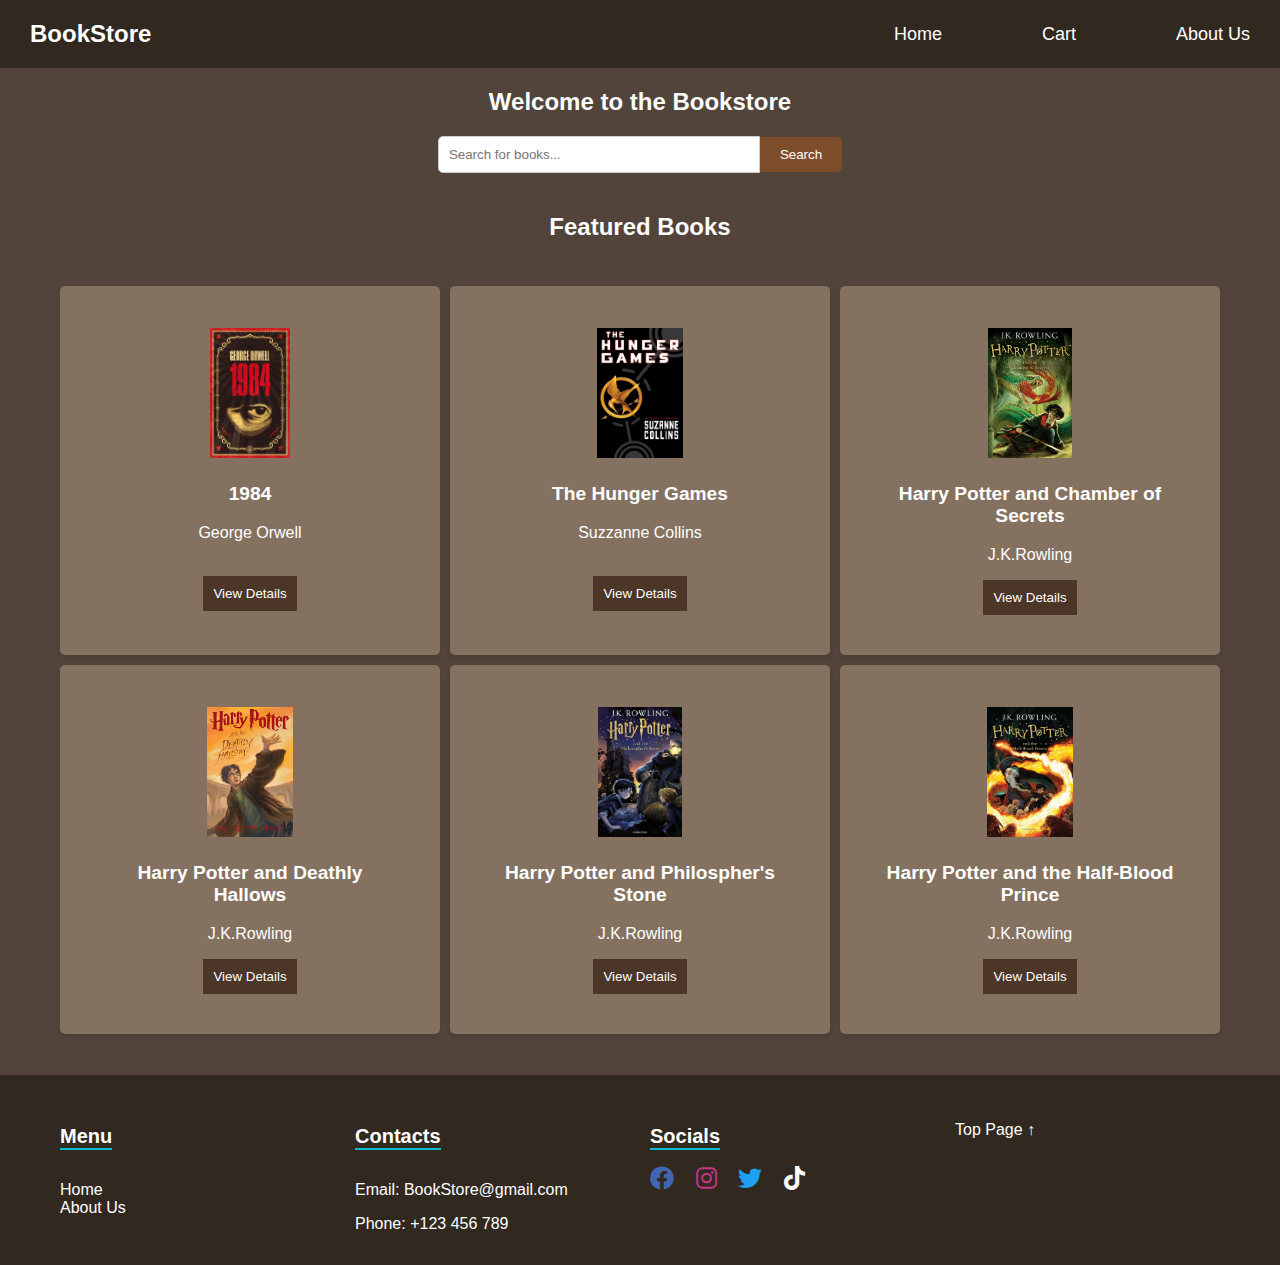
==== Site/index.html @ 6e3b116a "Add files via upload" ====
<!DOCTYPE html>
<html lang="en">
<head>
    <meta charset="UTF-8">
    <meta name="viewport" content="width=device-width, initial-scale=1.0">
    <title>Bookstore</title>

    <link href="https://fonts.googleapis.com/css2?family=Merriweather:wght@300;400&family=Roboto:wght@400;500&display=swap" rel="stylesheet">
  <link rel="stylesheet" href="https://cdnjs.cloudflare.com/ajax/libs/font-awesome/6.0.0-beta3/css/all.min.css">
    <link rel="stylesheet" href="onlyCart.css">
    <link rel="stylesheet" href="home.css">
    
</head>
<body style="padding-bottom:50 ;">
    <nav class="navbar">
        <a href="index.html"><div class="logo">BookStore</div></a>
        <ul class="nav-links">
          <li><a href="index.html">Home</a></li>
          <li><a href="#" onclick="open_cart()">Cart</a></li>
          <li><a href="About.html">About Us</a></li>
      
        </ul>
      </nav>
      
      
            <div class="cart">
      
              <div class="top_cart">
                  <h3>My Cart<span>(Item in cart)</span></h3>
                  <span class="close1" onclick="close_cart()"><i class="fa-regular fa-circle-xmark"></i></span>
              </div>
            
              <div class="item_in_cart">
                      <div class="item">
                          <div class="imgbook"><img src="images/THG.jpg" alt="book image" ></div>
                          
                          <div class="content">
                              <h4> The Hunger Games (Book One) </h4>
                              <h6>Suzanne Collins</h6>
                              <p class="book_price">599 EG</p>
                          </div>
            
                         <div class="delet">
                               <button class="delet_item"><i class="fa-solid fa-trash"></i></button>
                         </div>
                      </div>
                      <div class="item">
                          <div class="imgbook"><img src="images/1984.jpg" alt="book image" ></div>
                          
                          <div class="content">
                              <h4>1984</h4>
                              <h6>George Orwell</h6>
                              <p class="book_price">175 EG</p>
                          </div>
            
                         <div class="delet">
                               <button class="delet_item"><i class="fa-solid fa-trash"></i></button>
                         </div>
                      </div>
                      <div class="item">
                          <div class="imgbook"><img src="images/book1.jpg" alt="book image" ></div>
                          
                          <div class="content">
                              <h4>فن اللامبالاة</h4>
                              <h6>Mark Manson</h6>
                              <p class="book_price">40 EG</p>
                          </div>
            
                         <div class="delet">
                               <button class="delet_item"><i class="fa-solid fa-trash"></i></button>
                         </div>
                      </div>
              </div>
            
              <div class="buttom_Cart">
            
                  <div class="total">
                      <p>Cart Sub Total</p>
                      <p class="price_cart_total">0 EG</p>
                  </div>
                 
                  <div class="chekoutbtn">
                      <a href="Checkout.html" class="btn_cart">Proceed To Checkout</a>   
                  </div>         
            
              </div>
            
            </div>
            
    <main>
        <section class="hero">
            <h2>Welcome to the Bookstore</h2>
            <div class="search-bar-background"></div>
            <form>
                <input type="text" placeholder="Search for books..." id="searchBar">
               <button type="button" onclick="searchFunction(event)">Search</button>

            </form>
        </section>

        <section class="featured-books">
            <h2>Featured Books</h2>
            <div class="book-container">
                <div class="container">
                    <img src="images/1984.jpg" alt="Book 1" height="130px">
                    <h3>1984</h3>
                    <p>George Orwell</p>
                    <br>
                    <a href="BookDetails/1948.html"><button class="button-details">View Details</button></a>
                </div>
                <div class="container">
                    <img src="images/THG.jpg" alt="Book 1">
                    <h3>The Hunger Games</h3>
                    <p>Suzzanne Collins</p>
                    <br>
                    <a href="BookDetails/The Hunger Games.html"><button class="button-details" onclick="window.location.href ='Page name.html'">View Details</button></a>
                </div>
                <div class="container">
                    <img src="images/Chamber_of_Secrets_New_UK_Cover.webp" alt="Book 3">
                    <h3>Harry Potter and Chamber of Secrets</h3>
                    <p>J.K.Rowling</p>
                    <a href="BookDetails/ChamberOfSecrets.html"><button class="button-details" onclick="window.location.href ='Page name.html'">View Details</button></a>
                </div>
                <div class="container">
                    <img src="images/down.jpg" alt="Book 4">
                    <h3>Harry Potter and Deathly Hallows</h3>
                    <p>J.K.Rowling</p>
                    <a href="BookDetails/DeathlyHallows.html"><button class="button-details" onclick="window.location.href ='Page name.html'">View Details</button></a>
                </div>
                <div class="container">
                    <img src="images/image2.jpeg" alt="Book 5">
                    <h3>Harry Potter and Philospher's Stone</h3>
                    <p>J.K.Rowling</p>
                    <a href="BookDetails/PhilosophersStone.html"><button class="button-details" onclick="window.location.href ='Page name.html'">View Details</button></a>
                </div>
                <div class="container">
                    <img src="images/HBP.jpg" alt="Book 6">
                    <h3>Harry Potter and the Half-Blood Prince</h3>
                    <p>J.K.Rowling</p>
                    <a href="BookDetails/HalfBloodPrince.html"><button class="button-details" onclick="window.location.href ='Page name.html'">View Details</button></a>
                </div>
                
            </div>
        </section>
    </main>
<br>
<br>   
<footer class="footer" style="height: 150px;">
    <div class="column">
       <h3>Menu</h3>
       <ul>
          <li><a href="index.html">Home</a></li>
          <li><a href="About.html">About Us</a></li>
       </ul>
    </div>
    <div class="column">
       <h3>Contacts</h3>
       <ul>
          <li> Email: <a href="#">BookStore@gmail.com</a></li>
       </ul>
       <ul>
          <li> Phone: <a href="#">+123 456 789</a></li>
       </ul>
    </div>
    <div class="column">
       <h3>Socials</h3>
       <div class="social-icons">
          <a href="https://facebook.com" aria-label="Facebook" target="_blank" style="margin-right: 15px;">
          <i class="fab fa-facebook" style="font-size: 24px; color: #4267B2;"></i>
          </a>
          <a href="https://instagram.com" aria-label="Instagram" target="_blank" style="margin-right: 15px;">
          <i class="fab fa-instagram" style="font-size: 24px; color: #C13584;"></i>
          </a>
          <a href="https://twitter.com" aria-label="Twitter" target="_blank" style="margin-right: 15px;">
          <i class="fab fa-twitter" style="font-size: 24px; color: #1DA1F2;"></i>
          </a>
          <a href="https://tiktok.com" aria-label="TikTok" target="_blank" style="margin-right: 15px;">
          <i class="fab fa-tiktok" style="font-size: 24px; color: #F8FAFC;"></i>
          </a>
       </div>
    </div>
    <div class="column">
      <div class="column">
          <ul><li><a href="#">Top Page ↑</a></li></ul>
  </div>      </div>
 </footer>


<script src="script.js"></script>
<script src="main.js"></script>
</body>
</html>
---- Site/onlyCart.css ----
* {
   text-decoration: none;
}

html {
   scroll-behavior: smooth;
}

body {
   margin: 0;
   font-family: Arial, sans-serif;
    background-color: #52443A;
    
}

/* Navbar */
.navbar {
   display: flex;
   justify-content: space-between;
   align-items: center;
   background-color: #312820;
   color: white;
   padding: 10px 20px;
}


.navbar .logo {
   font-size: 24px;
   font-weight: bold;
   border-width: 10px;
   padding: 10px;
   transition: background-color 0.3s ease, transform 0.2s ease, color 0.3s ease;
   color: white; 
 }
 
 .navbar .logo:hover {
   background-color: #D3D3D3;
   color: #000000;
 }

.navbar .nav-links {
   list-style: none;
   margin: 0;
   padding: 0;
   display: flex;
   gap: 80px;
}

.navbar .nav-links a {
   text-decoration: none;
   width: 100%;
   color: white;
   font-size: 18px;
   transition: color 0.3s, background-color 0.3s;
}

.navbar .nav-links li {
   padding: 10px;
   transition: 0.5s;
}

.navbar .nav-links li:hover,
#active {
   border-radius: 20px;
   background-color: burlywood;
   transform: scale(1.2);
}

/* Cart */
.cart {
   position: fixed;
   right: 0;
   top: 0;
    color: white;
   background-color: #857160;
   height: 100vh;
   padding: 5px;
   border-left: 1px solid black;
   display: flex;
   flex-direction: column;
   justify-content: space-between;
   width: 400px;
   transition: 0.3s ease; /* Transition transform */
   transform: translateX(80%); /* Initially off-screen */
   opacity: 0; /* Initially hidden with opacity */
   visibility: hidden; /* Hide the element completely */
   z-index: 1000;
   box-sizing: border-box;
}

.cart.act {
   transform: translateX(0%); /* Slide in */
   opacity: 1; /* Make visible */
   visibility: visible;
}

.top_cart {
   display: flex;
   align-items: center;
   justify-content: space-between;
}

.cart .top_cart .close1 i {
   font-size: 35px;
   cursor: pointer;
   margin-left: 32px;
}



.cart .top_cart .close1 i:hover{
   color: red;
}




.cart .top_cart h3 {
   font-size: 18px;
}

.cart .top_cart h3 span {
   font-size: 14px;
   font-weight: normal;
   color: white;
   margin-left: 8px;
}

.cart .item_in_cart {
   border: 1px solid black;
   padding: 10px;
   margin: 10px;
   overflow-y: auto;
   flex-grow: 1;
   box-sizing: border-box; /* Important for consistent sizing */
}

.cart .buttom_Cart {
   padding: 10px;
   box-sizing: border-box;
}

.cart .buttom_Cart .total {
   display: flex;
   align-items: center;
   justify-content: space-between;
   margin-bottom: 10px;
}

.cart .buttom_Cart .price_cart_total {
   color: rgb(0, 0, 0);
}

.cart .buttom_Cart .chekoutbtn {
   display: flex;
   flex-direction: column;
   gap: 10px;
   text-align: center;
   font-size: 16px;
   text-transform: uppercase;
   background-color: #4B3627;
    
   box-sizing: border-box;
   width: 100%; 
}

.cart .buttom_Cart .checkout-button-wrapper {
   width: 100%;
   box-sizing: border-box;
}

.cart .buttom_Cart .chekoutbtn .btn_cart {
   border: 2px solid black;
   padding: 10px;
   border-radius: 5px;
   width: 100%;
   box-sizing: border-box;
   background-color: transparent;
   color: black;
   transition: background-color 0.3s, color 0.3s;
   text-align: center;
   display: block; 
}

.cart .buttom_Cart .chekoutbtn .btn_cart:hover {
   background-color: rgb(0, 0, 0);
   color: yellow;
}

.cart .item {
   display: flex;
   justify-content: space-between;
   margin-bottom: 10px;
   grid-gap: 10px;
   padding: 2px 8px;
   width: 90%;
   align-items: center;
   box-sizing: border-box; 
}

.cart .item .delet {
   display: flex;
   justify-content: center;
   text-align: center;
}

.cart .item .delet button {
   height: 30px;
   width: 30px;
   border: none;
   background-color: transparent;
   cursor: pointer;
}

.cart .item .content .book_price {
   font-weight: lighter;
   color: #022752;
}

.cart .item .imgbook img {
   width: 60px;
   box-sizing: border-box; 
}

.cart .item:last-child {
   margin-bottom: 0;
}

.delet_item {
   border: none;
   background-color: #ffffff;
}

.delet_item i {
   font-size: 18px;
   transition: 0.3s;
   cursor: pointer;
}

.delet_item i:hover {
   color: red;
   transform: scale(1.2);
}
---- Site/home.css ----
body {
     
    font-family: sans-serif;
    margin: 0px;
    padding: 0;
    background-color: #52443A;
    flex-grow: 1;
}


.search-bar-background {
  position: absolute;
  top: 0;
  left: 0;
  width: 100%; /* Adjust width as needed */
  height: 45.2%; /* Adjust height as needed */
  background-color: #52443A; /* Your desired background color */
  z-index: -1; /* Place the background behind the search bar */
}

#searchBar {
  
}
.navbar{
    background-color: #312820;
}

.navbar .logo {
  font-size: 24px;
  font-weight: bold;
  border-width: 10px;
  padding: 10px;
  transition: background-color 0.3s ease, transform 0.2s ease, color 0.3s ease;
  color: white; 
}

.navbar .logo:hover {
  background-color: burlywood;
  color: white;
}

.navbar .nav-links {
      list-style: none;
      margin: 0;
      padding: 0px;
      display: flex;
      gap: 80px;
    }

    .navbar .nav-links a {
      text-decoration: none;
      width: 100%;
      color: white;
      font-size: 18px;
      transition: color 0.3s;
      transition: 0.5s;
    }
    .navbar .nav-links li {
      padding: 10px;
      transition: 0.5s;
    }

    .navbar .nav-links li:hover , #active {
     border-radius: 20px;
      background-color: burlywood;
      transform: scale(1.2);
    }


.container {
    width: 90%;
    margin: 0 auto;
    padding: 20px 0;
}

.hero {
    text-align: center;
    margin: 20px 0;
}
.hero h2{
    color: #FBFCFC ;
}

.hero form {
    display: flex;
    justify-content: center;
    align-items: center;
}

.hero input[type="text"] {
    padding: 10px;
    border: 1px solid #ccc;
    border-radius: 5px 0 0 5px;
    width: 300px;
}

.hero button {
    padding: 10px 20px;
    background-color: #7E4E2C;
    color: white;
    border: none;
    border-radius: 0 5px 5px 0;
    cursor: pointer;
}

.featured-books {
    display: flex;
    justify-content: center;
    align-items: center;
    flex-wrap: wrap;
    gap: 20px;
}
.featured-books h2{
    color: #FBFCFC ;
}

.button-details{
    background-color: #4B3627;
    color: white;
    border: none;
    padding: 10px;
    cursor: pointer;
}

.button-details:hover{
    background-color: burlywood;
    border-radius: 10px;
     transform: scale(1.2);
}

.book-container {
    display: flex;
    flex-wrap: wrap;
    justify-content: center;
}

.container {
    width: 300px;
    background-color: #857160;
    border-radius: 5px;
    padding:40px;
    box-shadow: 0 2px 5px rgba(0, 0, 0, 0.1);
    text-align: center;
    color:white;
    
    margin: 5px;
    
}

.container img {
    
    margin:  2px ;
    height:130px;
}

.container h3 {
    font-size: 1.2em;
}
.highlight{
    background-color: #F39C12;
}





.footer {
    background-color: #312820;
    color: white;
    padding: 20px 50px;
    display: flex;
    justify-content: space-between;
    flex-wrap: wrap;
    height: 20vh;
  }

  .footer .column {
    flex: 1;
    min-width: 200px;
    margin: 10px;
  }

  .footer h3 {
    margin-bottom: 15px;
    font-size: 20px;
    border-bottom: 2px solid #00bcd4;
    display: inline-block;
  }

  .footer ul {
    list-style: none;
    padding: 0;
  }

  .footer ul li a {
    text-decoration: none;
    color: white;
    transition: color 0.3s;
  }

  .footer ul li a:hover {
    color: #00bcd4;
  }

  .footer .social-icons a {
    color: white;
    margin-right: 15px;
    font-size: 24px;
    text-decoration: none;
    transition: color 0.3s;
  }

  .footer .social-icons a:hover {
    color: #00bcd4;
  }
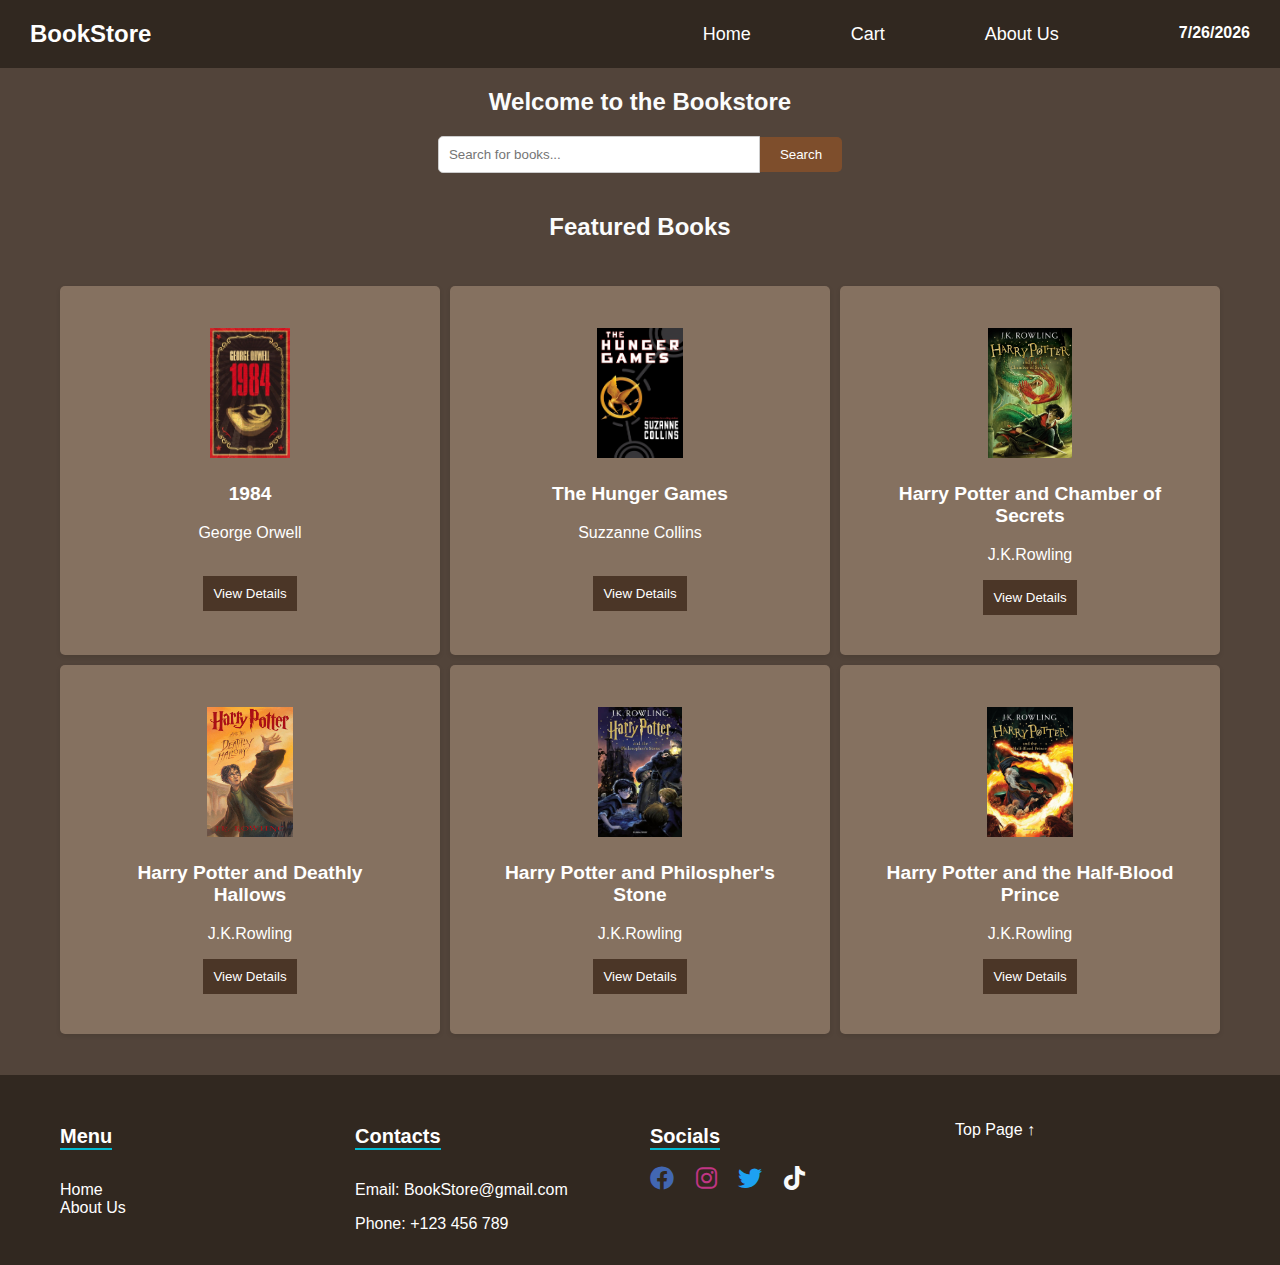
==== commit 597b3b46: "Add files via upload" ====
--- a/Site/index.html
+++ b/Site/index.html
@@ -10,6 +10,14 @@
     <link rel="stylesheet" href="onlyCart.css">
     <link rel="stylesheet" href="home.css">
     
+    <script>
+        function displayDate() {
+            var currentDate = new Date();
+            var dateString = currentDate.toLocaleDateString();
+            document.getElementById("dateDisplay").innerHTML = dateString;
+        }
+    </script>
+
 </head>
 <body style="padding-bottom:50 ;">
     <nav class="navbar">
@@ -18,9 +26,12 @@
           <li><a href="index.html">Home</a></li>
           <li><a href="#" onclick="open_cart()">Cart</a></li>
           <li><a href="About.html">About Us</a></li>
+          <li id="dateDisplay" class="date-display"></li>
       
         </ul>
       </nav>
+      
+      
       
       
             <div class="cart">
--- a/Site/onlyCart.css
+++ b/Site/onlyCart.css
@@ -196,6 +196,7 @@
    width: 90%;
    align-items: center;
    box-sizing: border-box; 
+   text-align: center;
 }
 
 .cart .item .delet {
@@ -240,4 +241,4 @@
 .delet_item i:hover {
    color: red;
    transform: scale(1.2);
-}+}
--- a/Site/home.css
+++ b/Site/home.css
@@ -6,7 +6,12 @@
     background-color: #52443A;
     flex-grow: 1;
 }
-
+.date-display {
+  margin-left: 20px; 
+  font-size: 16px;   
+  color: white;        
+  font-weight: bold;
+}
 
 .search-bar-background {
   position: absolute;
